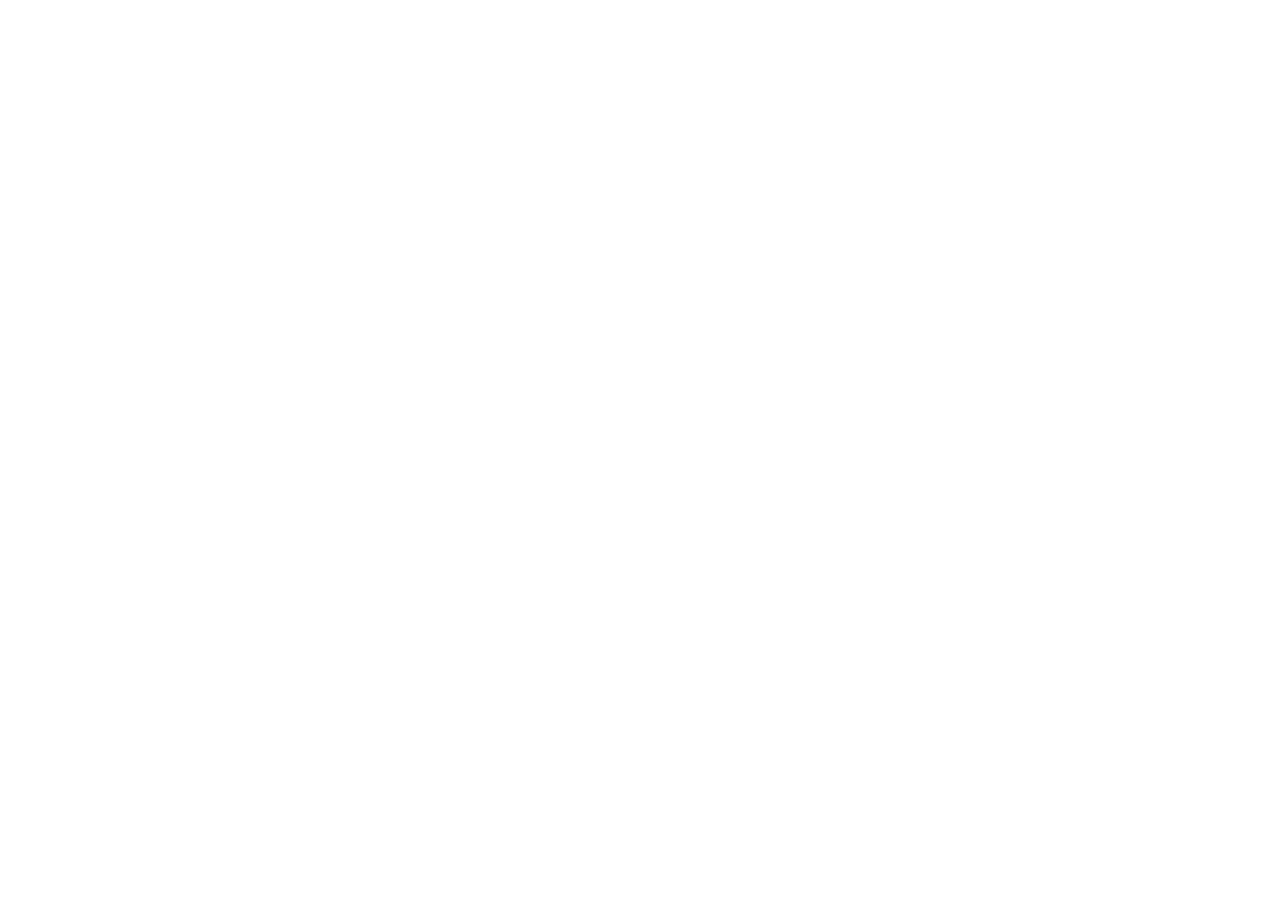
==== portfolio.html @ 07c1150b "сохранить начало работы" ====
<!DOCTYPE html>
<html lang="en">

<head>
    <meta charset="UTF-8">
    <meta name="viewport" content="width=device-width, initial-scale=1.0">
    <title>Document</title>
</head>

<body>



</body>

</html>
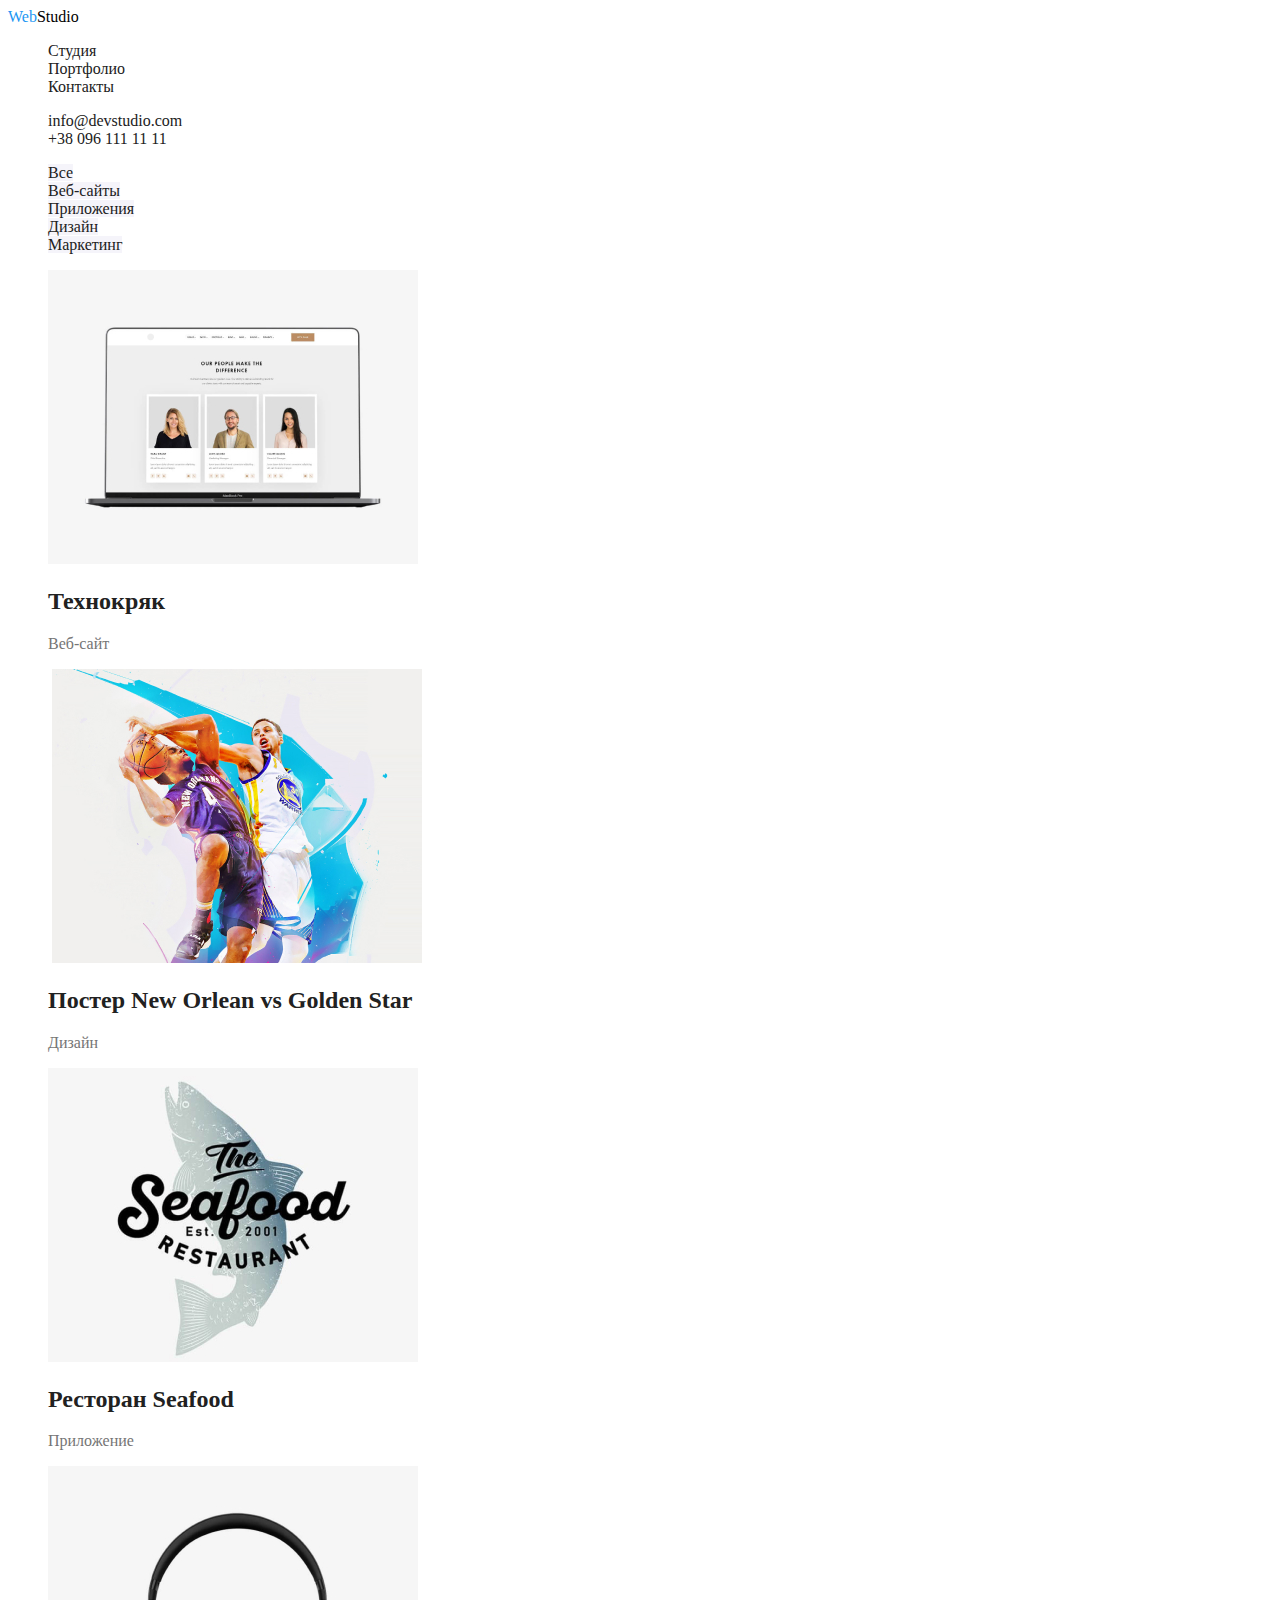
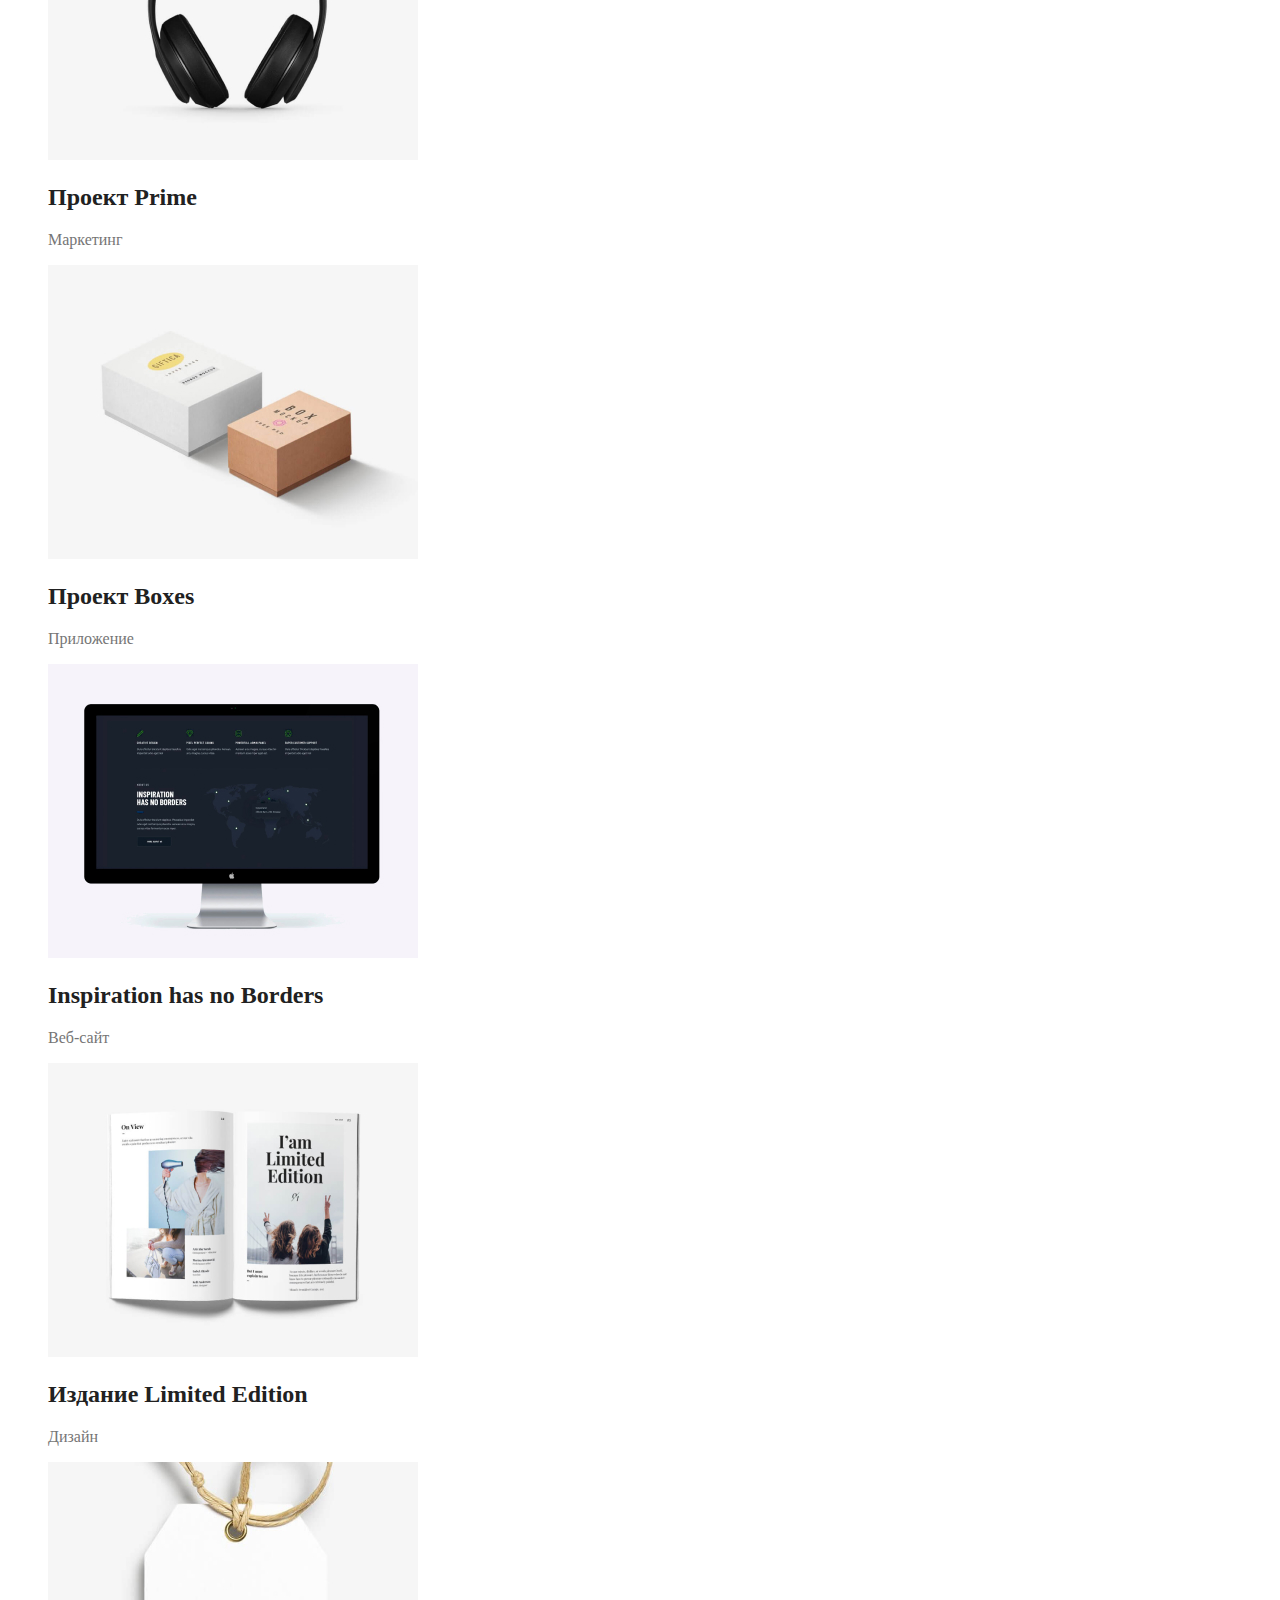
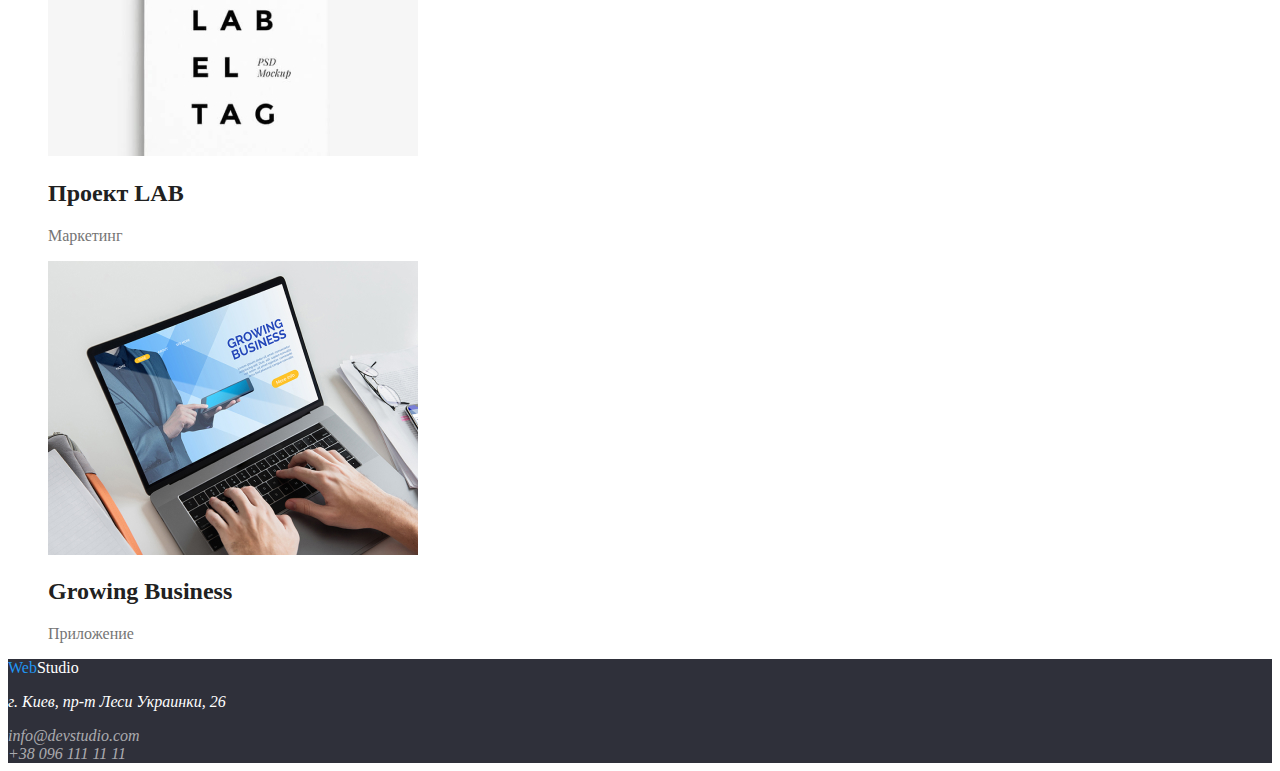
==== commit 6512d8ed: "сохранить оформление цветов" ====
--- a/portfolio.html
+++ b/portfolio.html
@@ -4,11 +4,94 @@
 <head>
     <meta charset="UTF-8">
     <meta name="viewport" content="width=device-width, initial-scale=1.0">
-    <title>Document</title>
+    <title>Портфолио</title>
+    <link rel="stylesheet" href="./styles.css">
 </head>
 
 <body>
+    <!--  Верхняя линия одинаковая -->
+    <header class="page-header">
+        <nav class="main-nav">
+            <a class="header-logo" href="./index.html"> <span class="logo">Web</span>Studio</a>
 
+            <ul class="site-nav">
+                <li> <a href="" class="link">Студия</a></li>
+                <li> <a href="./portfolio.html" class="link">Портфолио</a></li>
+                <li> <a href="" class="link">Контакты</a></li>
+            </ul>
+        </nav>
+
+        <ul class="site-nav">
+            <li> <a href="mailto:info@devstudio.com" class="link">info@devstudio.com</a></li>
+            <li> <a href="tel:+380961111111" class="link">+38 096 111 11 11</a></li>
+        </ul>
+    </header>
+    </header>
+
+    <main>
+        <nav>
+            <ul class="site-nav">
+                <li><a href="" class="button-potfolio">Все</a></li>
+                <li><a href="" class="button-potfolio">Веб-сайты</a></li>
+                <li><a href="" class="button-potfolio">Приложения</a></li>
+                <li><a href="" class="button-potfolio">Дизайн</a></li>
+                <li><a href="" class="button-potfolio">Маркетинг</a></li>
+            </ul>
+        </nav>
+
+        <nav>
+            <ul class="project">
+                <li><img src="./images/group1.jpg" alt="Веб-сайт">
+                    <h2>Технокряк</h2>
+                    <p class="text">Веб-сайт</p>
+                </li>
+                <li><img src="" alt="">
+                    <img src="./images/group2.jpg" alt="Постер с баскетболистами">
+                    <h2>Постер New Orlean vs Golden Star</h2>
+                    <p class="text">Дизайн</p>
+                </li>
+                <li><img src="./images/group3.jpg" width="370" alt="Лого ресторана">
+                    <h2>Ресторан Seafood</h2>
+                    <p class="text">Приложение</p>
+                </li>
+                <li><img src="./images/group4.jpg" width="370" alt="Наушники">
+                    <h2>Проект Prime</h2>
+                    <p class="text">Маркетинг</p>
+                </li>
+                <li><img src="./images/group5.jpg" width="370" alt="Две коробки">
+                    <h2>Проект Boxes</h2>
+                    <p class="text">Приложение</p>
+                </li>
+                <li><img src="./images/group6.jpg" width="370" alt="Монитор">
+                    <h2>Inspiration has no Borders</h2>
+                    <p class="text">Веб-сайт</p>
+                </li>
+                <li><img src="./images/group7.jpg" width="370" alt="Раскрытая книга">
+                    <h2>Издание Limited Edition</h2>
+                    <p class="text">Дизайн</p>
+                </li>
+                <li><img src="./images/group8.jpg" width="370" alt="Лейбл">
+                    <h2>Проект LAB</h2>
+                    <p class="text">Маркетинг</p>
+                </li>
+                <li><img src="./images/group9.jpg" width="370" alt="Ноутбук">
+                    <h2>Growing Business</h2>
+                    <p class="text">Приложение</p>
+                </li>
+            </ul>
+        </nav>
+    </main>
+
+    <!--  Футер  -->
+    <footer class="footer">
+        <a class="footer-logo" href="./index.html"> <span class="logo">Web</span>Studio</a>
+        <address class="footer-address">
+            <p>г. Киев, пр-т Леси Украинки, 26</p>
+            <a href="mailto:info@devstudio.com">info@devstudio.com</a> <br>
+            <a href="tel:+380961111111">+38 096 111 11 11</a>
+
+        </address>
+    </footer>
 
 
 </body>
--- a/styles.css
+++ b/styles.css
@@ -0,0 +1,85 @@
+:root {
+--main-text-color: #212121;
+
+}
+
+
+body {
+color: var(--main-text-color);
+}
+/* Лого верхнее */
+.header-logo {
+    color: #000000;
+}
+.logo {
+    color: #2196F3;
+}
+main-nav a {
+    color: #000000;
+}
+
+
+ul {
+    list-style: none;
+}
+a {
+    text-decoration: none;
+}
+/*  site-nav */
+.site-nav .link {
+    color: #212121;
+}
+.link:hover,
+.link:focus {
+    color: #2196F3;
+}
+
+h1 {
+    color: #ffffff;
+}
+.hero {
+    background: #2F303A;
+}
+
+/* кнопка-ссылка */
+.button {
+    color: #ffffff;
+    background-color: #2196F3;
+}
+
+
+/* Наша команда */
+.text {
+    color: #757575;
+}
+.command {
+    background-color: #F5F4FA;
+}
+
+
+/* Футер */
+
+.footer-address p {
+    color: #ffffff;
+}
+.footer-address a {
+    color: rgba(255, 255, 255, 60%);
+}
+.footer {
+    background-color: #2F303A;
+}
+.footer-logo {
+color: #ffffff;
+}
+
+/* Свойства для стр Портфолио */
+
+.button-potfolio {
+   color: var(--main-text-color);
+    background-color: #F5F4FA;
+}
+.button-potfolio:hover,
+ .button-potfolio:focus {
+  color: #ffffff; 
+  background-color: #2196F3; 
+}
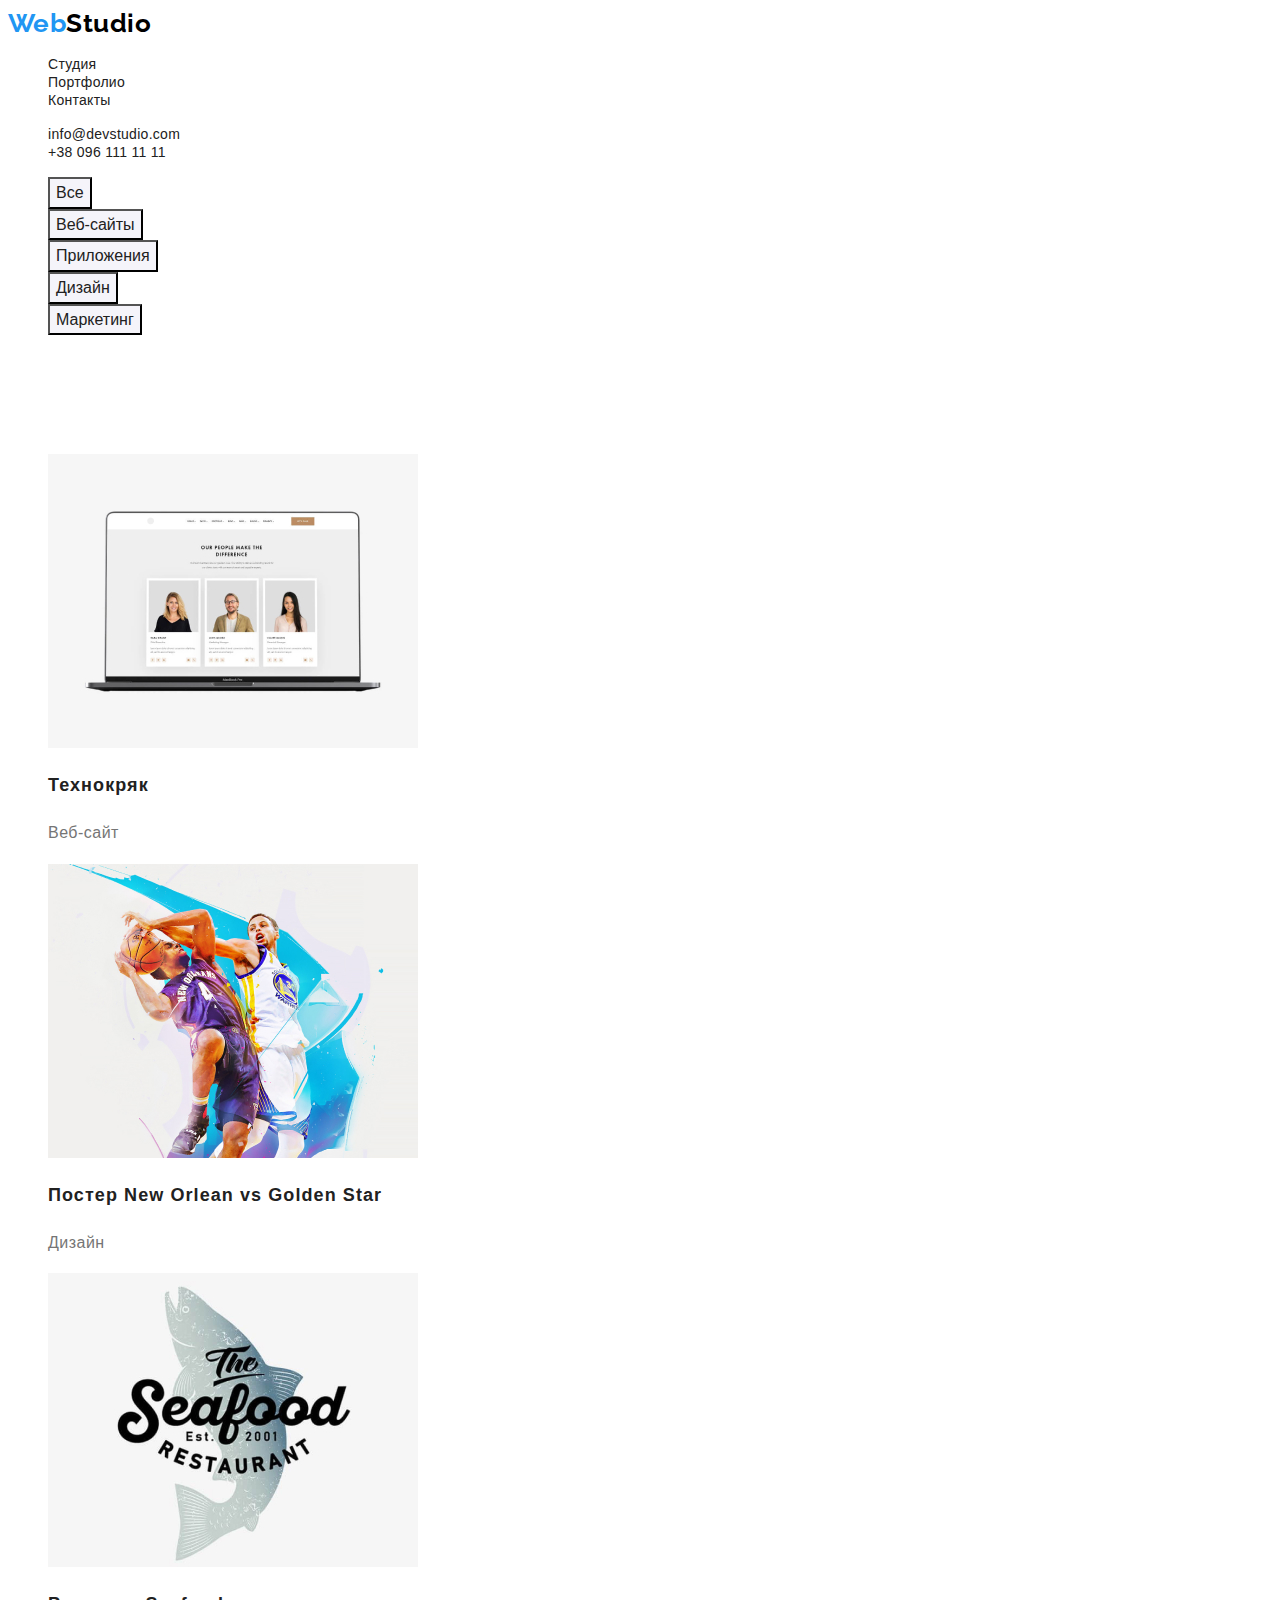
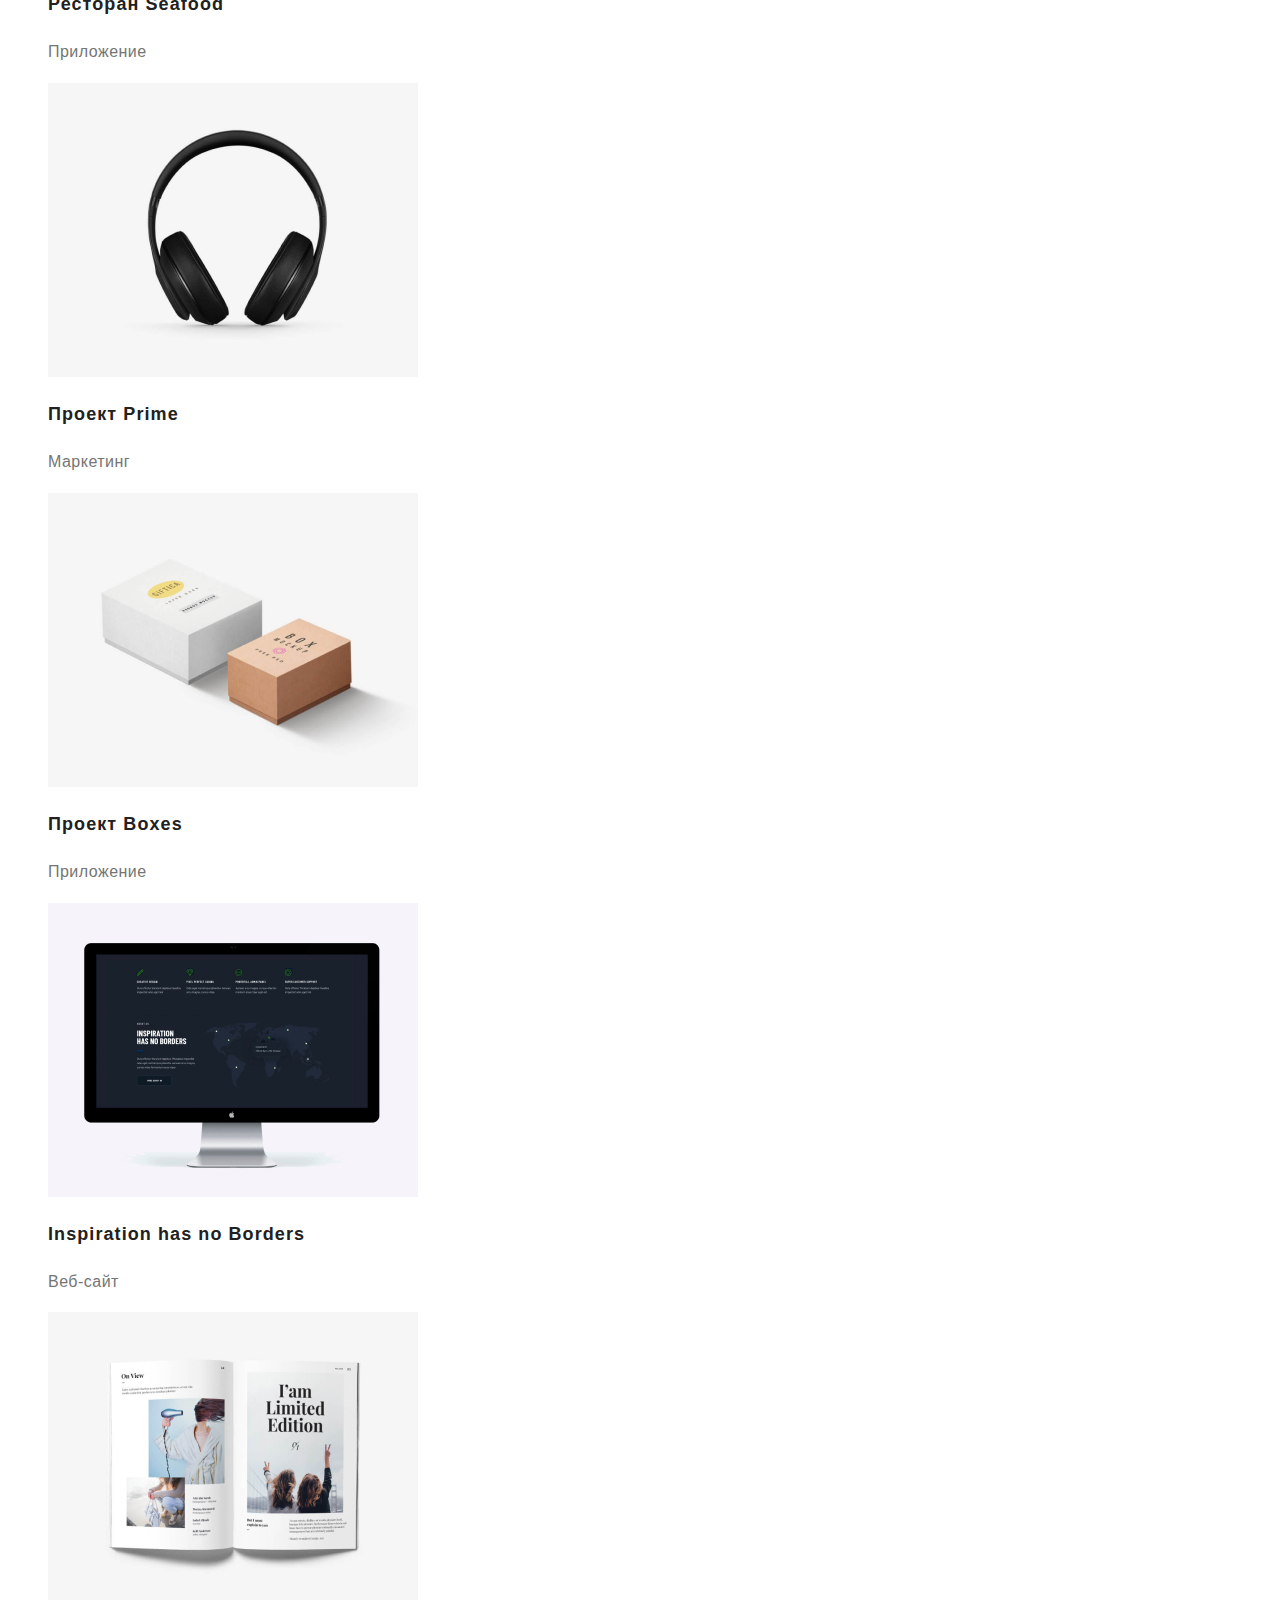
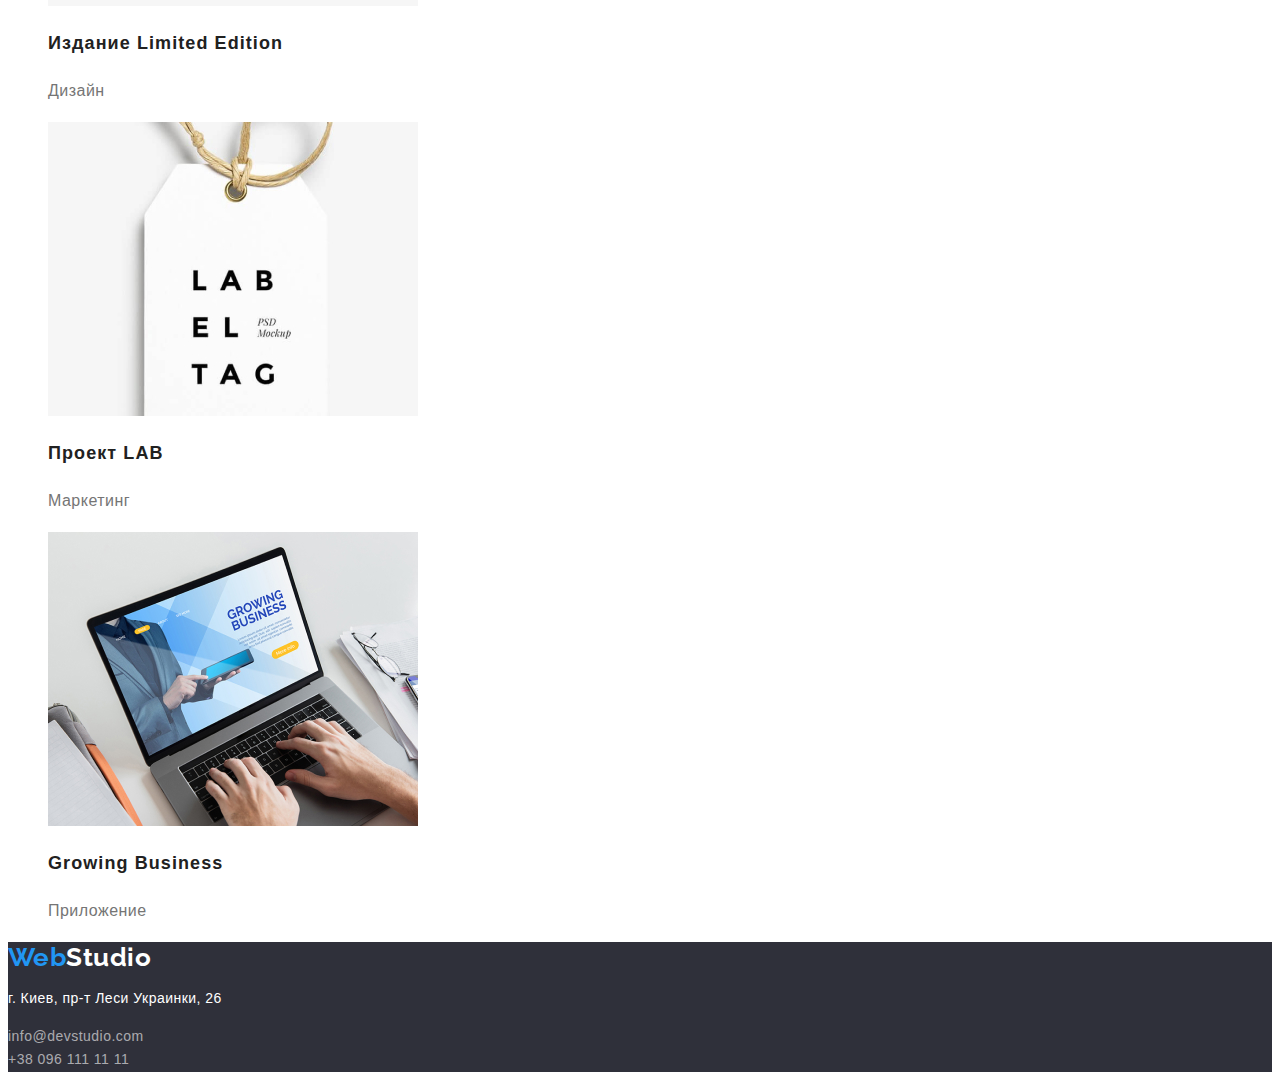
==== commit 77bc5072: "сохранить второе оконченое дз" ====
--- a/portfolio.html
+++ b/portfolio.html
@@ -5,6 +5,8 @@
     <meta charset="UTF-8">
     <meta name="viewport" content="width=device-width, initial-scale=1.0">
     <title>Портфолио</title>
+    <link rel="preconnect" href="https://fonts.gstatic.com">
+    <link href="https://fonts.googleapis.com/css2?family=Raleway:wght@700&display=swap" rel="stylesheet">
     <link rel="stylesheet" href="./styles.css">
 </head>
 
@@ -30,56 +32,82 @@
 
     <main>
         <nav>
-            <ul class="site-nav">
-                <li><a href="" class="button-potfolio">Все</a></li>
-                <li><a href="" class="button-potfolio">Веб-сайты</a></li>
-                <li><a href="" class="button-potfolio">Приложения</a></li>
-                <li><a href="" class="button-potfolio">Дизайн</a></li>
-                <li><a href="" class="button-potfolio">Маркетинг</a></li>
+            <ul class="redio-button">
+                <li><button class="filtre" type="button">Все</button></li>
+                <li><button class="filtre" type="button">Веб-сайты</button> </li>
+                <li><button class="filtre" type="button">Приложения</button> </li>
+                <li><button class="filtre" type="button">Дизайн</button> </li>
+                <li><button class="filtre" type="button">Маркетинг</button> </li>
             </ul>
         </nav>
 
-        <nav>
+        <section>
+            <h1>Наши роботы</h1>
             <ul class="project">
-                <li><img src="./images/group1.jpg" alt="Веб-сайт">
-                    <h2>Технокряк</h2>
-                    <p class="text">Веб-сайт</p>
+                <li>
+                    <a href="">
+                        <img src="./images/group1.jpg" alt="Веб-сайт">
+                        <h2>Технокряк</h2>
+                        <p class="text category">Веб-сайт</p>
+                    </a>
                 </li>
-                <li><img src="" alt="">
-                    <img src="./images/group2.jpg" alt="Постер с баскетболистами">
-                    <h2>Постер New Orlean vs Golden Star</h2>
-                    <p class="text">Дизайн</p>
+                <li><a href="">
+                        <img src="./images/group2.jpg" alt="Постер с баскетболистами">
+                        <h2>Постер New Orlean vs Golden Star</h2>
+                        <p class="text category">Дизайн</p>
+                    </a>
                 </li>
-                <li><img src="./images/group3.jpg" width="370" alt="Лого ресторана">
-                    <h2>Ресторан Seafood</h2>
-                    <p class="text">Приложение</p>
+                <li>
+                    <a href="">
+                        <img src="./images/group3.jpg" width="370" alt="Лого ресторана">
+                        <h2>Ресторан Seafood</h2>
+                        <p class="text category">Приложение</p>
+                    </a>
                 </li>
-                <li><img src="./images/group4.jpg" width="370" alt="Наушники">
-                    <h2>Проект Prime</h2>
-                    <p class="text">Маркетинг</p>
+                <li>
+                    <a href="">
+                        <img src="./images/group4.jpg" width="370" alt="Наушники">
+                        <h2>Проект Prime</h2>
+                        <p class="text category">Маркетинг</p>
+                    </a>
                 </li>
-                <li><img src="./images/group5.jpg" width="370" alt="Две коробки">
-                    <h2>Проект Boxes</h2>
-                    <p class="text">Приложение</p>
+                <li>
+                    <a href="">
+                        <img src="./images/group5.jpg" width="370" alt="Две коробки">
+                        <h2>Проект Boxes</h2>
+                        <p class="text category">Приложение</p>
+                    </a>
                 </li>
-                <li><img src="./images/group6.jpg" width="370" alt="Монитор">
-                    <h2>Inspiration has no Borders</h2>
-                    <p class="text">Веб-сайт</p>
+                <li>
+                    <a href="">
+                        <img src="./images/group6.jpg" width="370" alt="Монитор">
+                        <h2>Inspiration has no Borders</h2>
+                        <p class="text category">Веб-сайт</p>
+                    </a>
                 </li>
-                <li><img src="./images/group7.jpg" width="370" alt="Раскрытая книга">
-                    <h2>Издание Limited Edition</h2>
-                    <p class="text">Дизайн</p>
+                <li>
+                    <a href="">
+                        <img src="./images/group7.jpg" width="370" alt="Раскрытая книга">
+                        <h2>Издание Limited Edition</h2>
+                        <p class="text category">Дизайн</p>
+                    </a>
                 </li>
-                <li><img src="./images/group8.jpg" width="370" alt="Лейбл">
-                    <h2>Проект LAB</h2>
-                    <p class="text">Маркетинг</p>
+                <li>
+                    <a href="">
+                        <img src="./images/group8.jpg" width="370" alt="Лейбл">
+                        <h2>Проект LAB</h2>
+                        <p class="text category">Маркетинг</p>
+                    </a>
                 </li>
-                <li><img src="./images/group9.jpg" width="370" alt="Ноутбук">
-                    <h2>Growing Business</h2>
-                    <p class="text">Приложение</p>
+                <li>
+                    <a href="">
+                        <img src="./images/group9.jpg" width="370" alt="Ноутбук">
+                        <h2>Growing Business</h2>
+                        <p class="text category">Приложение</p>
+                    </a>
                 </li>
             </ul>
-        </nav>
+        </section>
     </main>
 
     <!--  Футер  -->
@@ -88,7 +116,7 @@
         <address class="footer-address">
             <p>г. Киев, пр-т Леси Украинки, 26</p>
             <a href="mailto:info@devstudio.com">info@devstudio.com</a> <br>
-            <a href="tel:+380961111111">+38 096 111 11 11</a>
+            <a href="tel:+380991111111">+38 096 111 11 11</a>
 
         </address>
     </footer>
--- a/styles.css
+++ b/styles.css
@@ -1,22 +1,39 @@
 :root {
 --main-text-color: #212121;
-
+--text-p-color:  #757575;
+--buttom-main-blue: #2196F3;
+--buttom-grey: #F5F4FA;
 }
 
 
 body {
 color: var(--main-text-color);
+
+font-family: Roboto, sans-serif;
+letter-spacing: 0.03em;
 }
 /* Лого верхнее */
 .header-logo {
     color: #000000;
+    }
+.logo {
+    color: var(--buttom-main-blue);
 }
-.logo {
-    color: #2196F3;
+
+.header-logo,
+.logo,
+.footer-logo {
+ font-family: Raleway, sans-serif;
+ font-size: 26px;
+  font-weight: 700;
+ line-height: 1.2;
 }
+
+    
+
 main-nav a {
     color: #000000;
-}
+   }
 
 
 ul {
@@ -27,15 +44,25 @@
 }
 /*  site-nav */
 .site-nav .link {
-    color: #212121;
+    color: var(--main-text-color);
+  font-weight: 500;
+font-size: 14px;
+line-height: 1.14;
+letter-spacing: 0.02em;
 }
 .link:hover,
 .link:focus {
-    color: #2196F3;
+    color: var(--buttom-main-blue);
 }
 
 h1 {
     color: #ffffff;
+font-weight: 900;
+font-size: 44px;
+line-height: 1.36;
+text-align: center;
+letter-spacing: 0.06em;
+text-transform: uppercase;
 }
 .hero {
     background: #2F303A;
@@ -44,16 +71,47 @@
 /* кнопка-ссылка */
 .button {
     color: #ffffff;
-    background-color: #2196F3;
+    background-color:var(--buttom-main-blue);
+font-weight: 700;
+font-size: 16px;
+line-height: 1.8;
+letter-spacing: 0.06em;
+}
+/* особенности */
+.hero-description h3 {
+    font-weight: 700;
+font-size: 14px;
+line-height: 1.14;
+text-transform: uppercase;
+}
+.text {
+    color: var(--text-p-color);
+    font-size: 14px;
+line-height: 1.7;
 }
 
+/* Чем мы занимаемся */
+.activity h2,
+.command h2 {
+font-weight: 700;
+font-size: 36px;
+line-height: 1.16;
+text-align: center;
+}
 
 /* Наша команда */
-.text {
-    color: #757575;
+.command-name {
+font-weight: 500;
+font-size: 16px;
+line-height: 1.18px;
+}
+.text-profession {
+    color: var(--text-p-color);
+    font-size: 16px;
+    line-height: 1.18;
 }
 .command {
-    background-color: #F5F4FA;
+    background-color: var(--buttom-grey);
 }
 
 
@@ -70,16 +128,40 @@
 }
 .footer-logo {
 color: #ffffff;
+font-family: Raleway, sans-serif;
 }
 
-/* Свойства для стр Портфолио */
+/* Свойства для 2стр Портфолио */
+/*кноки фильтра */
+.filtre {
+   color: var(--main-text-color);
+    background-color: var(--buttom-grey);
+    font-family: inherit;
+    font-weight: 500;
+    font-size: 16px;
+    line-height: 1.6;
+}
+.filtre:hover,
+ .filtre:focus {
+  color: #ffffff; 
+  background-color: var(--buttom-main-blue);
+}
 
-.button-potfolio {
-   color: var(--main-text-color);
-    background-color: #F5F4FA;
+/* наши работы */
+
+.project h2 {
+    color: var(--main-text-color) ;
+    font-weight: 700;
+    font-size: 18px;
+    line-height: 2;
+    letter-spacing: 0.06em;
 }
-.button-potfolio:hover,
- .button-potfolio:focus {
-  color: #ffffff; 
-  background-color: #2196F3; 
+.category {
+    font-size: 16px;
+    line-height: 1.8;
 }
+.footer-address {
+    font-size: 14px;
+    line-height: 1.7;
+    font-style: normal;
+}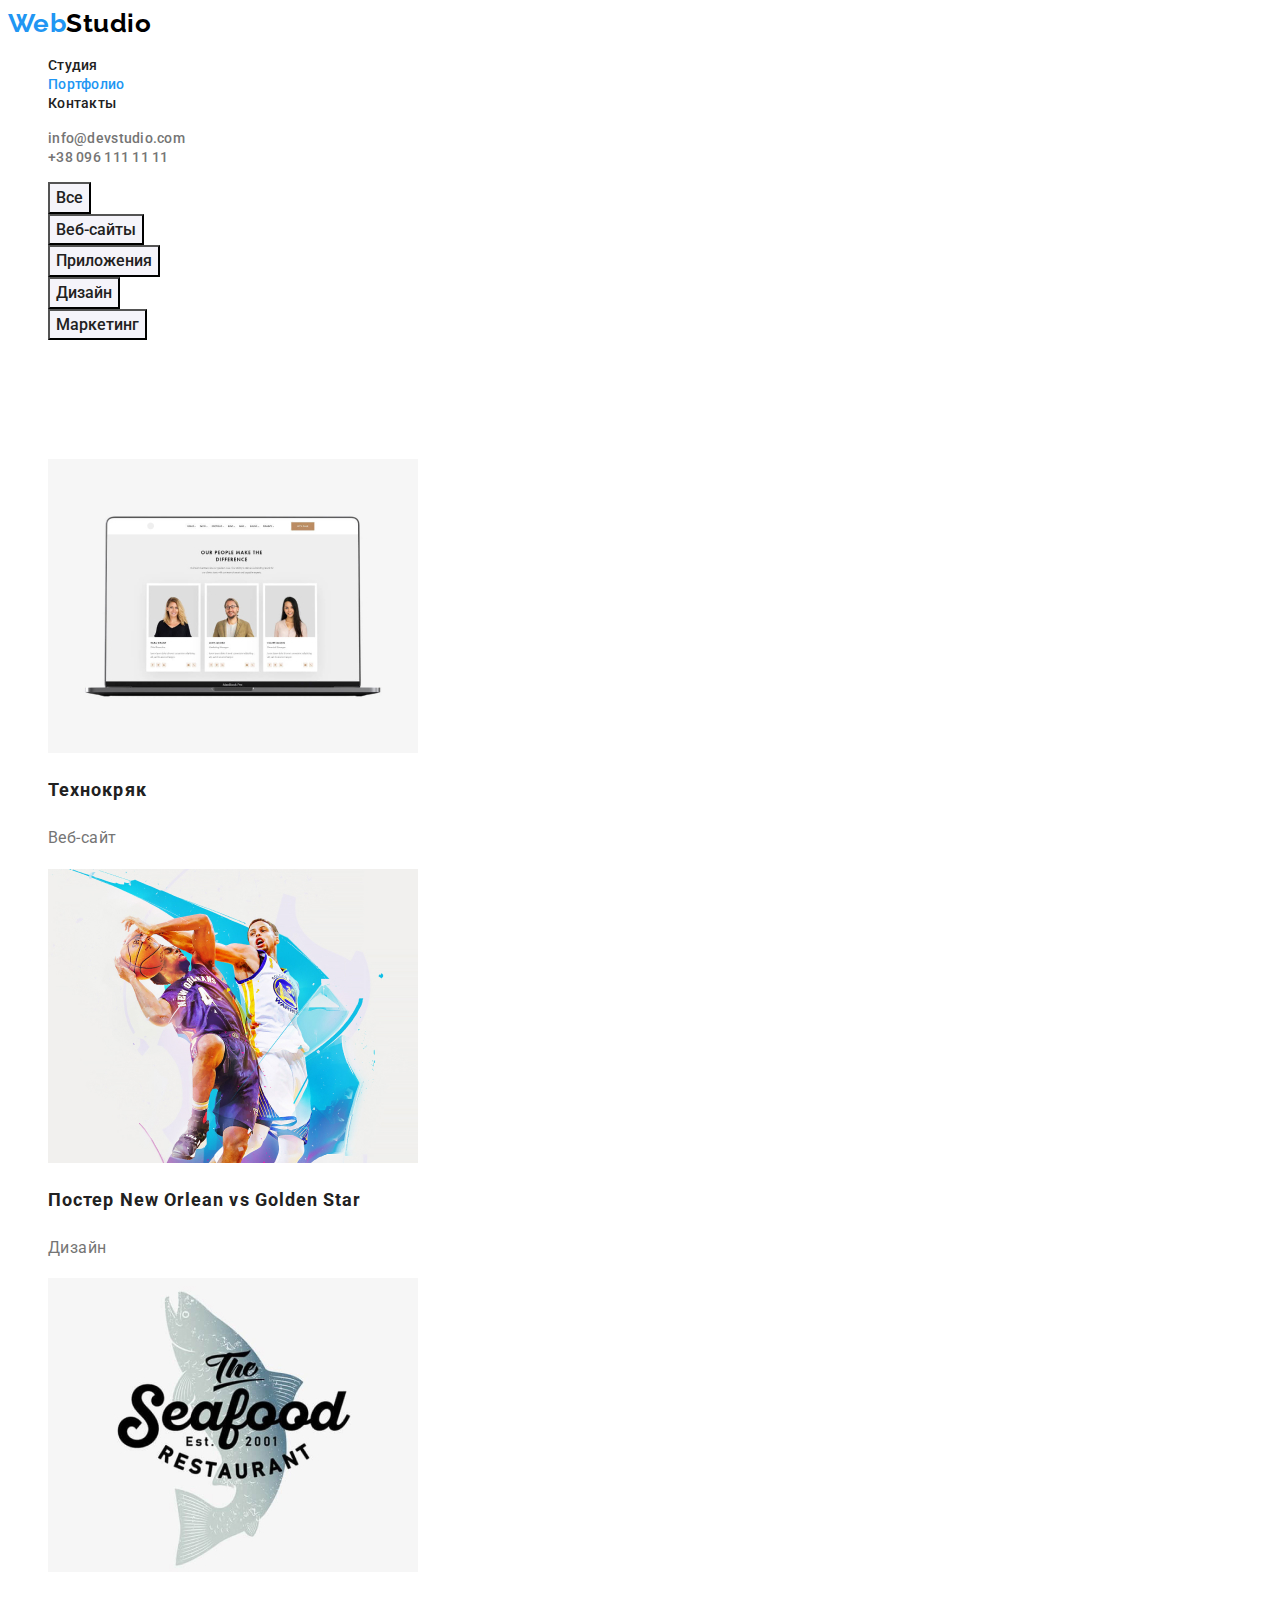
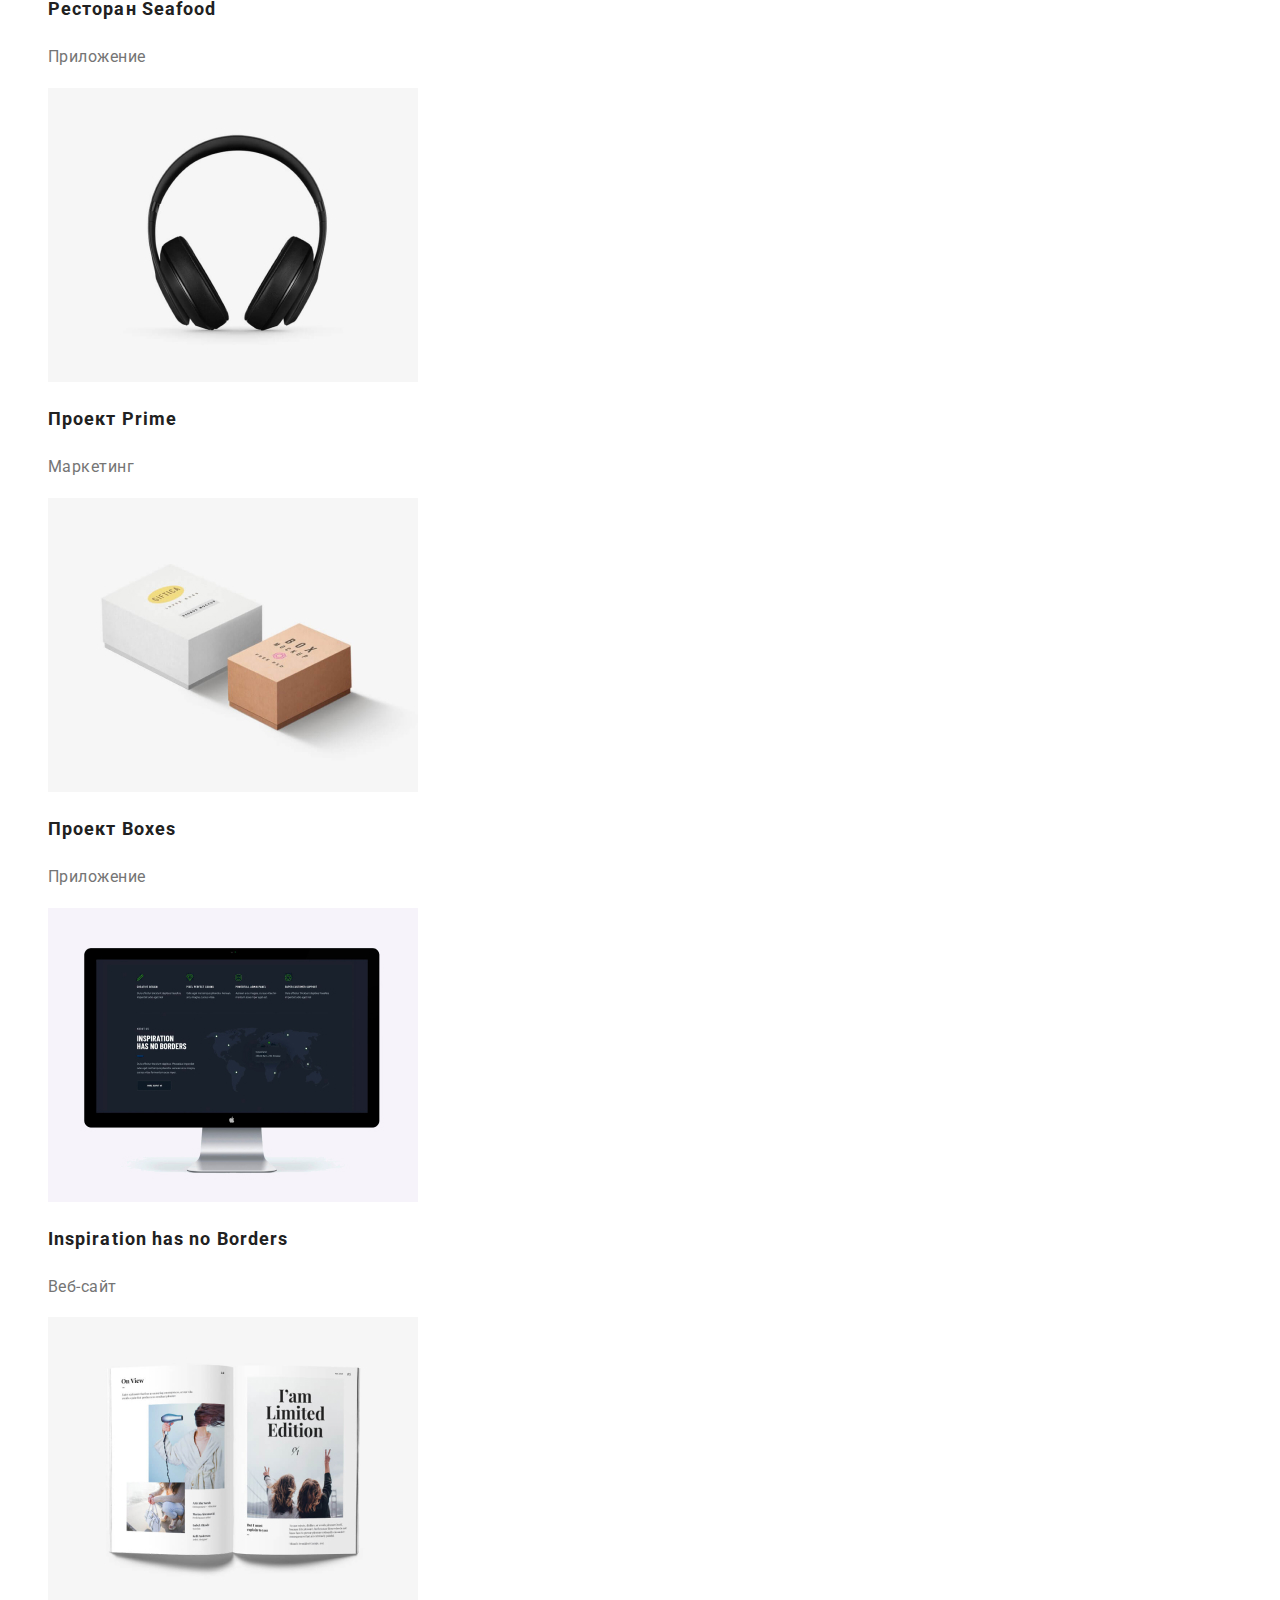
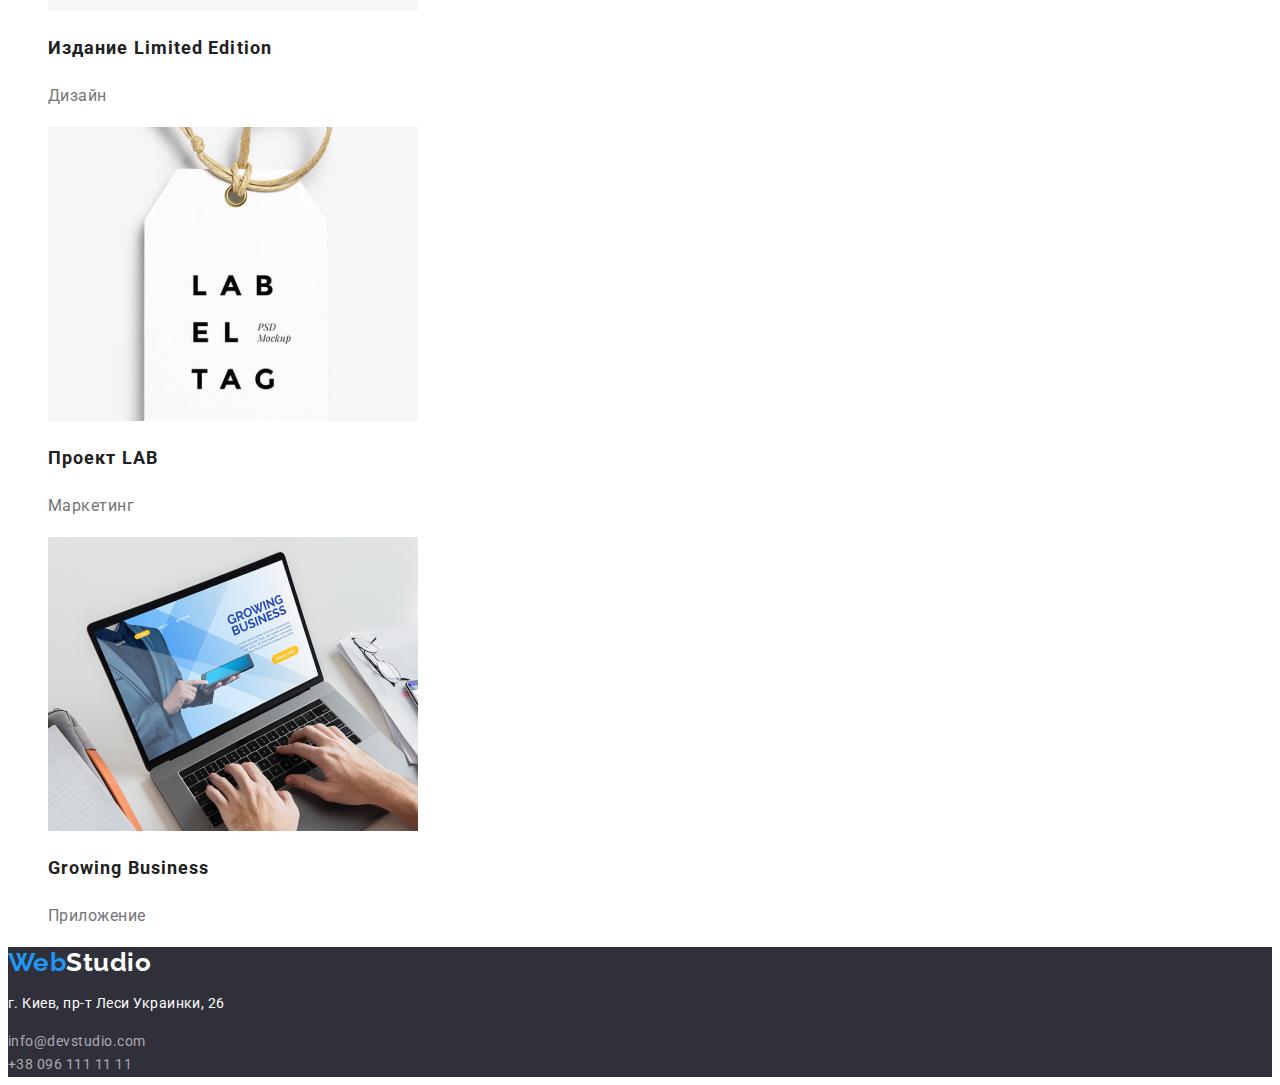
==== commit 263ff443: "исправление по дз первое" ====
--- a/portfolio.html
+++ b/portfolio.html
@@ -5,8 +5,11 @@
     <meta charset="UTF-8">
     <meta name="viewport" content="width=device-width, initial-scale=1.0">
     <title>Портфолио</title>
+
     <link rel="preconnect" href="https://fonts.gstatic.com">
-    <link href="https://fonts.googleapis.com/css2?family=Raleway:wght@700&display=swap" rel="stylesheet">
+    <link
+        href="https://fonts.googleapis.com/css2?family=Raleway:wght@700&family=Roboto:wght@400;500;700;900&display=swap"
+        rel="stylesheet">
     <link rel="stylesheet" href="./styles.css">
 </head>
 
@@ -17,13 +20,13 @@
             <a class="header-logo" href="./index.html"> <span class="logo">Web</span>Studio</a>
 
             <ul class="site-nav">
-                <li> <a href="" class="link">Студия</a></li>
-                <li> <a href="./portfolio.html" class="link">Портфолио</a></li>
+                <li> <a href="./index.html" class="link">Студия</a></li>
+                <li> <a href="./portfolio.html" class="link current">Портфолио</a></li>
                 <li> <a href="" class="link">Контакты</a></li>
             </ul>
         </nav>
 
-        <ul class="site-nav">
+        <ul class="site-nav contacts">
             <li> <a href="mailto:info@devstudio.com" class="link">info@devstudio.com</a></li>
             <li> <a href="tel:+380961111111" class="link">+38 096 111 11 11</a></li>
         </ul>
@@ -31,7 +34,7 @@
     </header>
 
     <main>
-        <nav>
+        <section>
             <ul class="redio-button">
                 <li><button class="filtre" type="button">Все</button></li>
                 <li><button class="filtre" type="button">Веб-сайты</button> </li>
@@ -39,7 +42,7 @@
                 <li><button class="filtre" type="button">Дизайн</button> </li>
                 <li><button class="filtre" type="button">Маркетинг</button> </li>
             </ul>
-        </nav>
+        </section>
 
         <section>
             <h1>Наши роботы</h1>
--- a/styles.css
+++ b/styles.css
@@ -3,12 +3,12 @@
 --text-p-color:  #757575;
 --buttom-main-blue: #2196F3;
 --buttom-grey: #F5F4FA;
+--white-minor: #ffffff;
 }
 
 
 body {
 color: var(--main-text-color);
-
 font-family: Roboto, sans-serif;
 letter-spacing: 0.03em;
 }
@@ -45,18 +45,27 @@
 /*  site-nav */
 .site-nav .link {
     color: var(--main-text-color);
-  font-weight: 500;
-font-size: 14px;
-line-height: 1.14;
-letter-spacing: 0.02em;
+    font-weight: 500;
+    font-size: 14px;
+    line-height: 1.14;
+    letter-spacing: 0.02em;
 }
+
+.contacts .link{
+    color: var(--text-p-color);
+   }
+
+.site-nav .link.current{
+    color: var(--buttom-main-blue);
+}
+
 .link:hover,
 .link:focus {
     color: var(--buttom-main-blue);
 }
 
 h1 {
-    color: #ffffff;
+    color:var(--white-minor);
 font-weight: 900;
 font-size: 44px;
 line-height: 1.36;
@@ -70,7 +79,7 @@
 
 /* кнопка-ссылка */
 .button {
-    color: #ffffff;
+    color:var(--white-minor);
     background-color:var(--buttom-main-blue);
 font-weight: 700;
 font-size: 16px;
@@ -118,7 +127,7 @@
 /* Футер */
 
 .footer-address p {
-    color: #ffffff;
+    color: var(--white-minor);
 }
 .footer-address a {
     color: rgba(255, 255, 255, 60%);
@@ -127,7 +136,7 @@
     background-color: #2F303A;
 }
 .footer-logo {
-color: #ffffff;
+color: var(--white-minor);
 font-family: Raleway, sans-serif;
 }
 
@@ -140,10 +149,11 @@
     font-weight: 500;
     font-size: 16px;
     line-height: 1.6;
+    font-family: Roboto, sans-serif;
 }
 .filtre:hover,
  .filtre:focus {
-  color: #ffffff; 
+  color: var(--white-minor); 
   background-color: var(--buttom-main-blue);
 }
 
